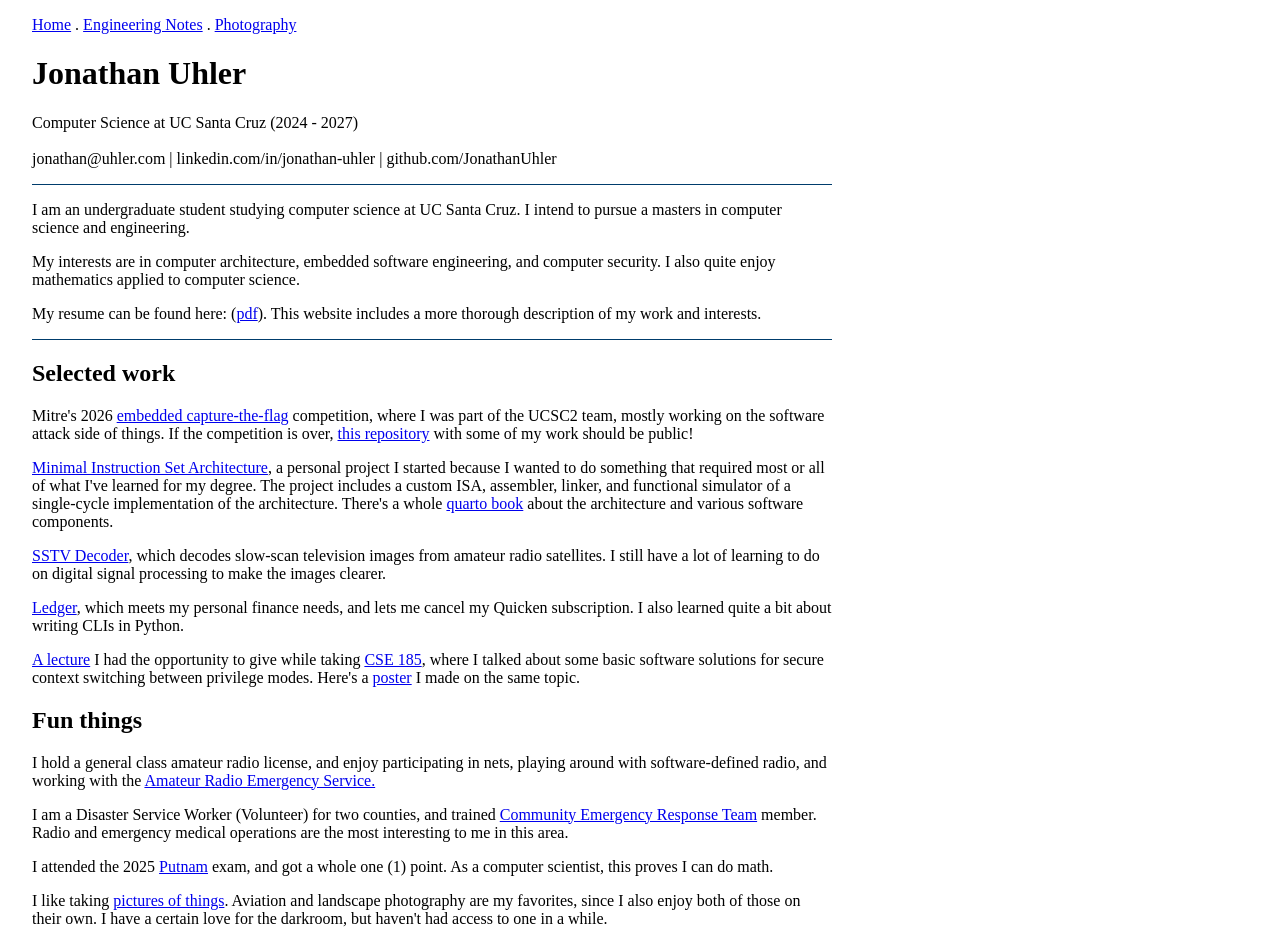
==== index.html @ 77298e89 "add website" ====
<!doctype html>
<html>
  <head>
    <meta charset="UTF-8">
    <link rel="stylesheet" href="style.css">
    <title>Jonathan Uhler</title>
  </head>
  <body>
    <!-- <div class="pfp"> -->
    <!--   <img width=250 height=250 src="profile.png"> -->
    <!-- </div> -->

    <p>
      <a href="index.html">Home</a>
      . <a href="notes.html">Engineering Notes</a>
      . <a href="photography.html">Photography</a>
    </p>
    <h1>Jonathan Uhler</h1>
    <p>
      Computer Science at UC Santa Cruz (2024 - 2027)
      <br>
      <br>
      jonathan@uhler.com | linkedin.com/in/jonathan-uhler | github.com/JonathanUhler
    </p>

    <div class="hr"></div>

    <p>
      I am an undergraduate student studying computer science at UC Santa Cruz. I intend to pursue
      a masters in computer science and engineering.
    </p>
    <p>
      My interests are in computer architecture, embedded software engineering, and computer
      security. I also quite enjoy mathematics applied to computer science.
    </p>
    <p>
      My resume can be found here: (<a href="static/resume.pdf">pdf</a>). This website includes a
      more thorough description of my work and interests.
    </p>

    <div class="hr"></div>

    <h2>Selected work</h2>

    <p>
      Mitre's 2026 <a href="https://ectf.mitre.org/">embedded capture-the-flag</a> competition,
      where I was part of the UCSC2 team, mostly working on the software attack side of things.
      If the competition is over, <a href="https://github.com/SlugSecurity/ucsc-ectf-2026-attack">
        this repository</a> with some of my work should be public!
    </p>
    <p>
      <a href="https://github.com/JonathanUhler/MISA">Minimal Instruction Set Architecture</a>, a
      personal project I started because I wanted to do something that required most or all of what
      I've learned for my degree. The project includes a custom ISA, assembler, linker, and
      functional simulator of a single-cycle implementation of the architecture. There's a whole
      <a href="https://github.com/JonathanUhler/MISA/tree/main/docs/arch">quarto book</a> about the
      architecture and various software components.
    </p>
    <p>
      <a href="https://github.com/JonathanUhler/SSTV-Decoder">SSTV Decoder</a>, which decodes
      slow-scan television images from amateur radio satellites. I still have a lot of learning to
      do on digital signal processing to make the images clearer.
    </p>
    <p>
      <a href="https://github.com/JonathanUhler/Ledger">Ledger</a>, which meets my personal finance
      needs, and lets me cancel my Quicken subscription. I also learned quite a bit about writing
      CLIs in Python.
    </p>
    <p>
      <a href="static/185lecture.mp4">A lecture</a> I had the opportunity to give while taking
      <a href="https://courses.engineering.ucsc.edu/courses/cse185S">CSE 185</a>, where I talked
      about some basic software solutions for secure context switching between privilege modes.
      Here's a <a href="https://docs.google.com/drawings/d/1l269oD3wquKuPY97vuPSXTceAYil7LUk0Bkx3qKiibw/edit?usp=drive_link">poster</a> I made on the same topic.
    </p>

    <h2>Fun things</h2>

    <p>
      I hold a general class amateur radio license, and enjoy participating in nets, playing around
      with software-defined radio, and working with the <a href="https://www.arrl.org/ares">Amateur
        Radio Emergency Service.</a>
    </p>
    <p>
      I am a Disaster Service Worker (Volunteer) for two counties, and trained <a href="https://www.fema.gov/emergency-managers/individuals-communities/preparedness-activities-webinars/community-emergency-response-team">Community Emergency Response Team</a> member. Radio and emergency medical operations are the most interesting to me in this area.
    </p>
    <p>
      I attended the 2025 <a href="https://maa.org/putnam/">Putnam</a> exam, and got a whole one
      (1) point. As a computer scientist, this proves I can do math.
    </p>
    <p>
      I like taking <a href="photography.html">pictures of things</a>. Aviation and landscape
      photography are my favorites, since I also enjoy both of those on their own. I have a certain
      love for the darkroom, but haven't had access to one in a while.
    </p>

  </body>
</html>
---- style.css ----
body {
    font-family: Georgia, serif;
    margin: 1em 2em;
    max-width: 800px;
}

.pfp {
    float: right;
    margin-left: 1em;
}

.hr {
    clear: both;
    margin: 0.5em 0;
    border-top: 1px solid #003c6c;
}

figure {
    display: flex;
}

figure img {
    width: 700px;
}
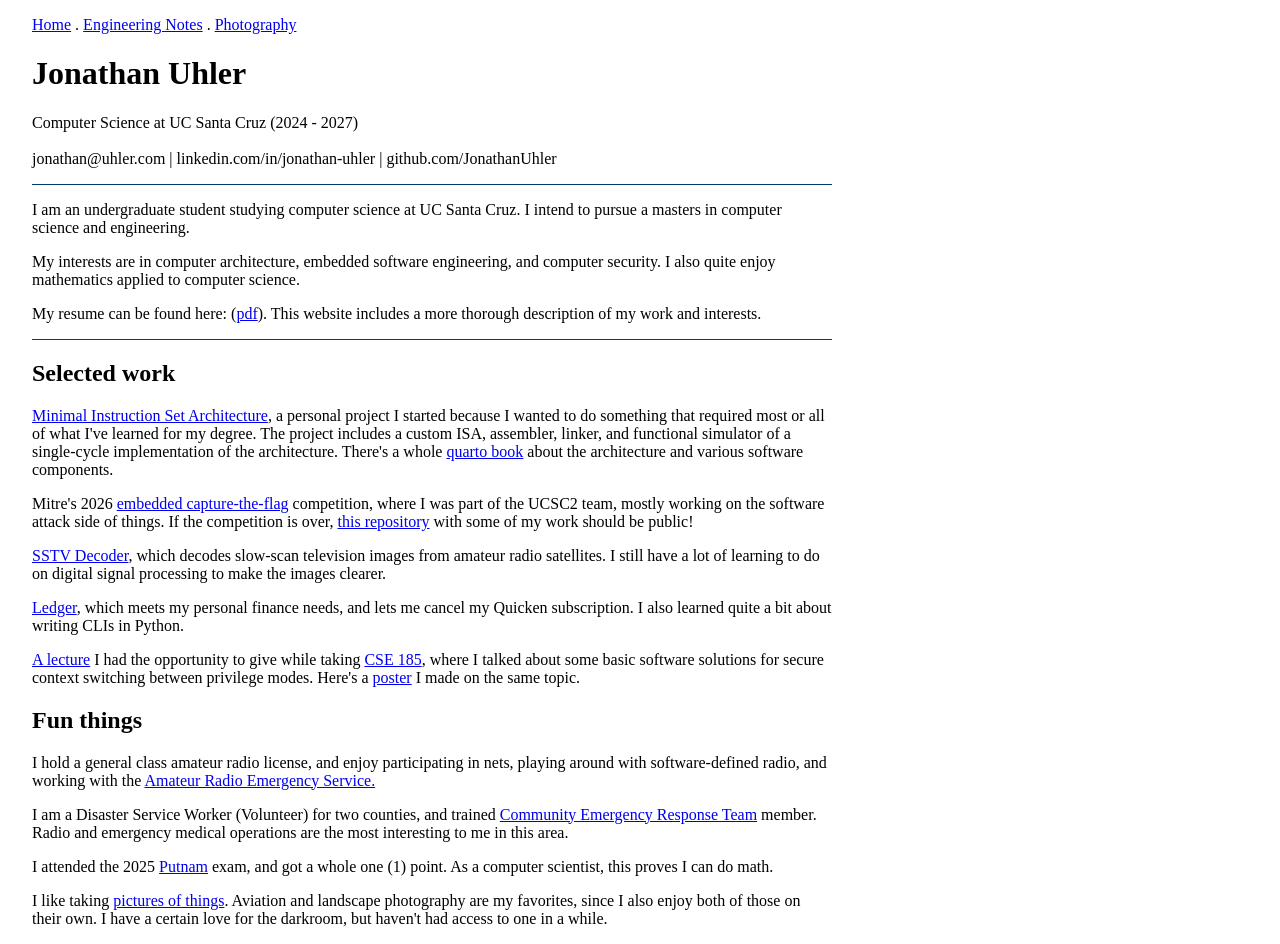
==== commit 5fbc06ca: "update some links" ====
--- a/index.html
+++ b/index.html
@@ -43,18 +43,17 @@
     <h2>Selected work</h2>
 
     <p>
+      <a href="https://github.com/JonathanUhler/MISA">Minimal Instruction Set Architecture</a>, a
+      personal project I started because I wanted to do something that required most or all of what
+      I've learned for my degree. The project includes a custom ISA, assembler, linker, and
+      functional simulator of a single-cycle implementation of the architecture. There's a whole
+      <a href="https://github.com/JonathanUhler/MISA/blob/main/docs/MISA--Minimal-Instruction-Set-Architecture.pdf">quarto book</a> about the architecture and various software components.
+    </p>
+    <p>
       Mitre's 2026 <a href="https://ectf.mitre.org/">embedded capture-the-flag</a> competition,
       where I was part of the UCSC2 team, mostly working on the software attack side of things.
       If the competition is over, <a href="https://github.com/SlugSecurity/ucsc-ectf-2026-attack">
         this repository</a> with some of my work should be public!
-    </p>
-    <p>
-      <a href="https://github.com/JonathanUhler/MISA">Minimal Instruction Set Architecture</a>, a
-      personal project I started because I wanted to do something that required most or all of what
-      I've learned for my degree. The project includes a custom ISA, assembler, linker, and
-      functional simulator of a single-cycle implementation of the architecture. There's a whole
-      <a href="https://github.com/JonathanUhler/MISA/tree/main/docs/arch">quarto book</a> about the
-      architecture and various software components.
     </p>
     <p>
       <a href="https://github.com/JonathanUhler/SSTV-Decoder">SSTV Decoder</a>, which decodes
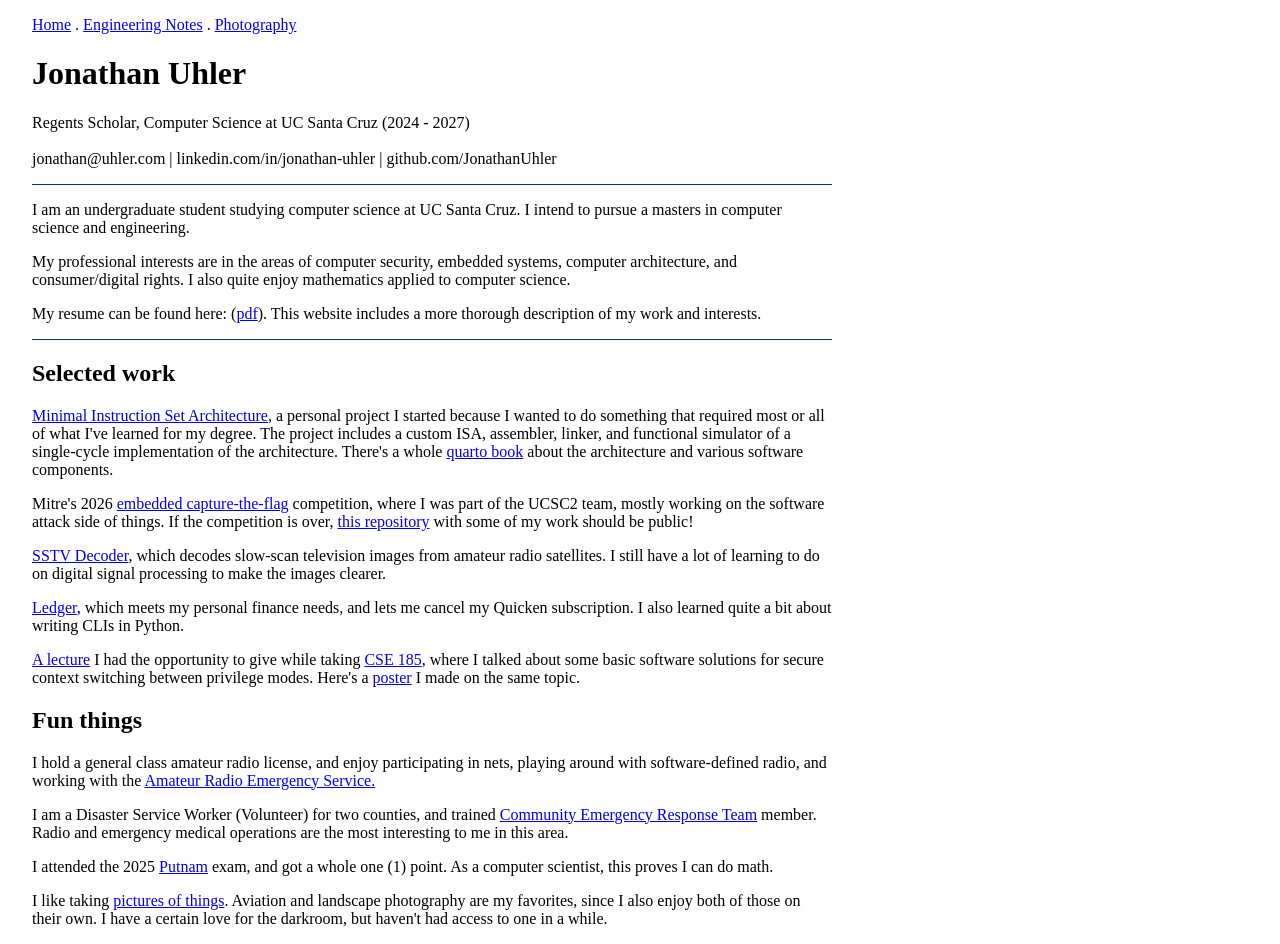
==== commit 3b76a2a4: "add photos, change some wording" ====
--- a/index.html
+++ b/index.html
@@ -17,7 +17,7 @@
     </p>
     <h1>Jonathan Uhler</h1>
     <p>
-      Computer Science at UC Santa Cruz (2024 - 2027)
+      Regents Scholar, Computer Science at UC Santa Cruz (2024 - 2027)
       <br>
       <br>
       jonathan@uhler.com | linkedin.com/in/jonathan-uhler | github.com/JonathanUhler
@@ -30,8 +30,9 @@
       a masters in computer science and engineering.
     </p>
     <p>
-      My interests are in computer architecture, embedded software engineering, and computer
-      security. I also quite enjoy mathematics applied to computer science.
+      My professional interests are in the areas of computer security, embedded systems, computer
+      architecture, and consumer/digital rights. I also quite enjoy mathematics applied to computer
+      science.
     </p>
     <p>
       My resume can be found here: (<a href="static/resume.pdf">pdf</a>). This website includes a
